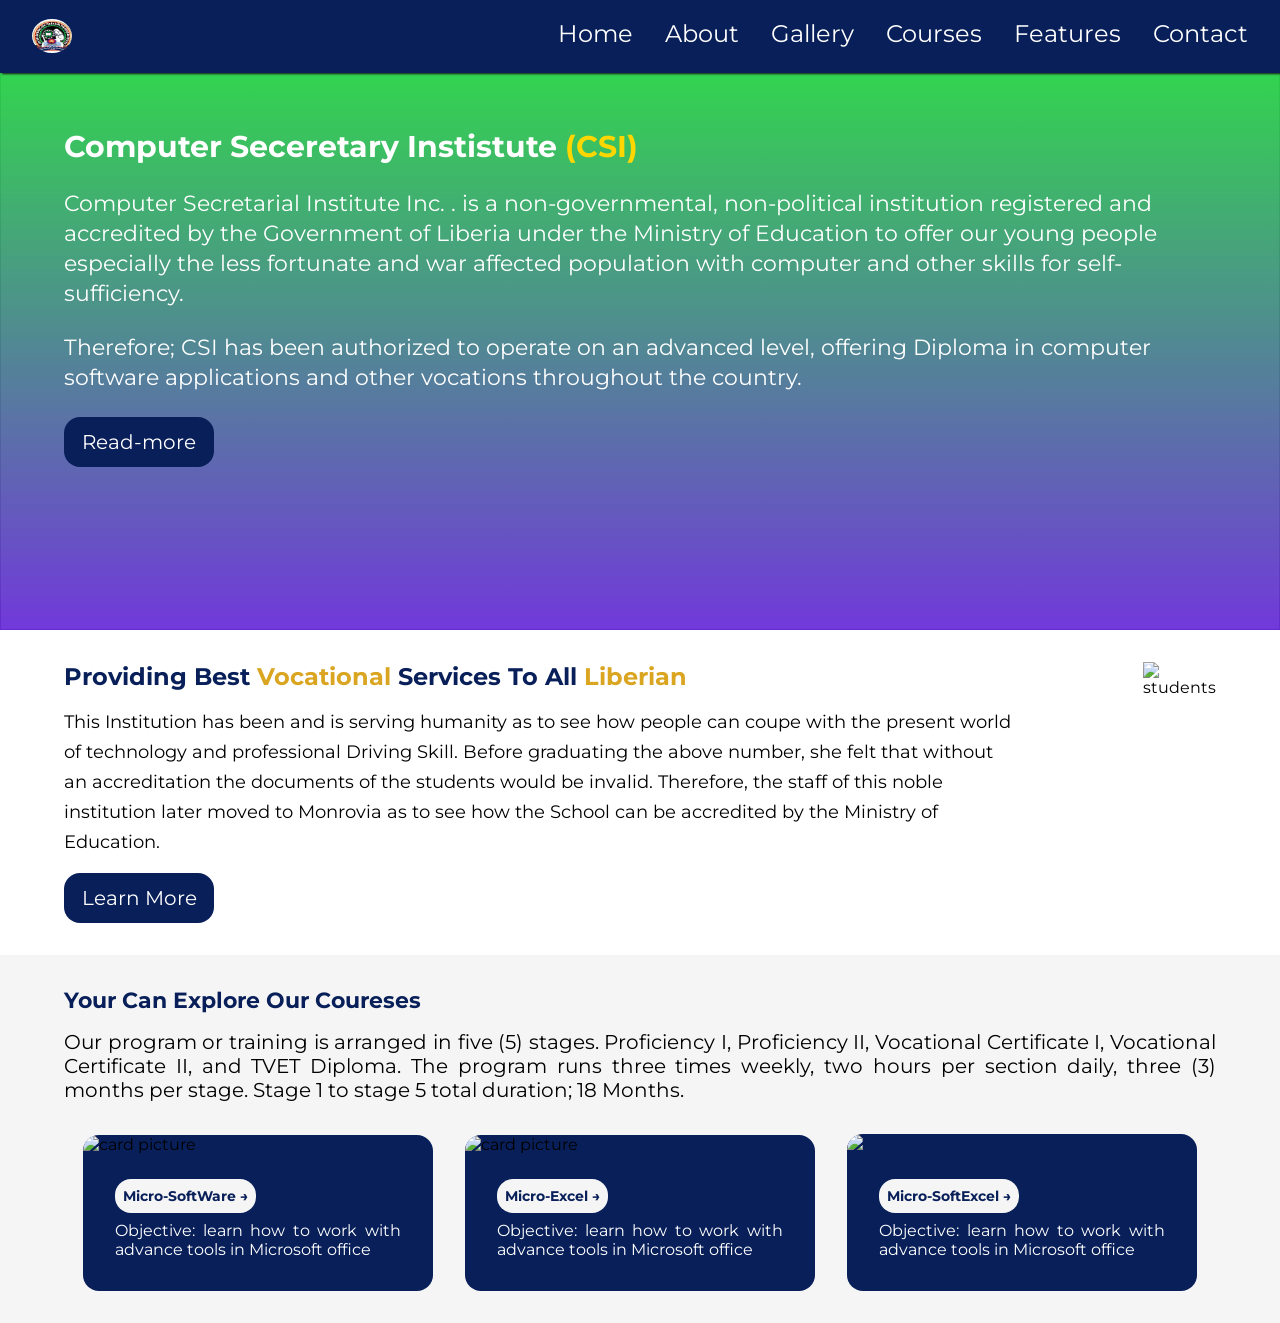
==== index.html @ a329c8eb "first commit" ====
<!DOCTYPE html>
<html lang="en">
<head>
  <meta charset="UTF-8">
  <meta name="viewport" content="width=device-width, initial-scale=1.0">
  <title>CSI-Official</title>

<!-- style sheet link -->
  <link rel="stylesheet" href="style.css">

  <!-- favigo link -->
  <link rel="shortcut icon" href="/assets/CSI-logo.svg">

   <!-- google icons link -->
    <link rel="stylesheet" href="https://cdnjs.cloudflare.com/ajax/libs/font-awesome/7.3.1/css/all.min.css" integrity="sha512-QeR2VH+lsBE5LSAe1Q5EnTBbe7XTBubt8dG93Y7gidSgdMCr8nVqKcfKAMyN96SV8KDbZVTDXChatu5G2KQGzg==" crossorigin="anonymous" referrerpolicy="no-referrer">

    <!-- google font link -->
     <link rel="preconnect" href="https://fonts.googleapis.com">
<link rel="preconnect" href="https://fonts.gstatic.com" crossorigin>
<link href="https://fonts.googleapis.com/css2?family=Inter:ital,opsz,wght@0,14..32,100..900;1,14..32,100..900&family=Montserrat:ital,wght@0,100..900;1,100..900&family=Outfit:wght@100..900&family=Playfair+Display:ital,wght@0,400..900;1,400..900&family=Poppins:ital,wght@0,100;0,200;0,300;0,400;0,500;0,600;0,700;0,800;0,900;1,100;1,200;1,300;1,400;1,500;1,600;1,700;1,800;1,900&family=Rubik:ital,wght@0,300..900;1,300..900&display=swap" rel="stylesheet">

</head>
<body>
  <header>
    <!-- first heading -->
   <section class="firstHead">
     <div class="head">
      <div class="rightHead">
      <a href="#">Any Quest</a>
      </div>
    </div>

    <div class="leftHead">
      <a href="#">Contact Our office</a>
    </div>
   </section>
    <!-- first heading ending -->

    <!-- second heading -->
   <div class="menusContainer">
 <img src="/assets/CSI-logo.svg" width="30px" class="csiLogo" alt="">
    <nav class="menus">
      <ul id="menus">
        <li>  <a href="#">Home</a></li>
        <li>  <a href="#">About</a></li>
        <li>  <a href="#">Gallery</a></li>
        <li>  <a href="#">Courses</a></li>
        <li>  <a href="#">Features</a></li>
        <li>  <a href="#">Contact</a></li>
      </ul>
    </nav>

  <span class="burger" id="burger"> <i class="fa-solid fa-bars" ></i></span>
   </div>
   <!-- second heading ending -->
  </header>






  <!-- main section -->
   <main>
<section class="home">
<div class="homeContainer" >
  <img src="" alt="" id="homeImage" class="homeImage">

    <div class="homeText">
    <h1>  Computer Seceretary Instistute <span class="csi">(CSI)</span></h1>
    <p>Computer Secretarial Institute Inc. .  is a non-governmental, non-political institution registered and accredited by the Government of Liberia under the Ministry of Education to offer our young  people especially the less fortunate and war affected population with computer and other skills for self-sufficiency. 
</p>

<p>Therefore; CSI has been authorized to operate on an advanced    level, offering Diploma in computer software applications and other vocations throughout the country. 
</p>
    <a href="#" class="btn">Read-more</a>
  </div>
</div>
</section>

<!-- about section -->
 <section class="about">
  <div class="about-left">
    <h2>Providing Best <span>Vocational</span> Services To All <span>Liberian</span></h2>
    <p>This Institution has been and is serving     humanity as to see how people can coupe with the present world of technology and professional Driving Skill. Before graduating the above number, she felt that without an accreditation the documents of the students would be invalid. Therefore, the staff of this noble institution later moved to Monrovia as to see how the School can be accredited by the Ministry of Education. 
</p>
<a href="#" class="btn">Learn More</a>
  </div>

  <div class="about-right">
    <img src="https://i.pinimg.com/736x/10/c0/a9/10c0a9876bc873100699a352b0003b7a.jpg" alt="students">
  </div>
 </section>

 <!-- our courses -->
  <section class="courses">
    <h3>Your Can Explore Our Coureses</h3>
    <p>Our program or training is arranged in five (5) stages. 
Proficiency I, Proficiency II, Vocational Certificate I, Vocational Certificate II, and TVET Diploma. The program runs three times weekly, two hours per section daily, three (3) months per stage. Stage 1 to stage 5 total duration; 18 Months. 
</p>
<div class="about-cards">

  <div class="card">
    <img src="https://i.pinimg.com/736x/96/a0/c2/96a0c2af15072f58ee370961f1af4d31.jpg" alt="card picture">
    <div class="cardText">
      <a href="#">Micro-SoftWare &rightarrow;</a>
      <p>Objective: learn how to work with advance tools in Microsoft office </p>
    </div>
  </div>

  <!-- card-2 -->
   <div class="card">
    <img src="https://i.pinimg.com/1200x/80/48/45/8048450a92f015384d2bc43dcd9dbd3d.jpg" alt="card picture">
    <div class="cardText">
      <a href="#">Micro-Excel &rightarrow;</a>
      <p>Objective: learn how to work with advance tools in Microsoft office </p>
    </div>
  </div>

  <!-- card-3 -->

  <div class="card">
    <img src="https://i.pinimg.com/1200x/51/1c/6f/511c6f7fe1faefba0837d13e015601ea.jpg">
    <div class="cardText">
      <a href="#">Micro-SoftExcel &rightarrow;</a>
      <p>Objective: learn how to work with advance tools in Microsoft office </p>
    </div>
  </div>

</div>
  </section>


   </main>
   <!-- main section -->





   <!-- Footer section -->
    <footer>

    </footer>
    <!--  -->
  
    <script src="main.js"></script>
</body>
</html>
---- style.css ----
* {
  margin: 0;
  padding: 0;
  box-sizing: border-box;
  font-family: "Montserrat", sans-serif;
}

/* first head */
.firstHead{
  display: none;
}
/* first head ending */


/* header menus section */
.menusContainer{
  width: 100%;
  display: flex;
  justify-content: space-between;
  padding: 1.2rem 2rem;
  background-color: #081F59;
  box-shadow: 2px 1px 2px rgb(22, 19, 19);
  top: 0;
  z-index: 50;
  position: fixed;
}

.csiLogo{
  border-radius: 50%;
  cursor: pointer;
  width: 40px;
}

ul{
  display: flex;
  gap: 2rem;
}

.menus li{
  list-style: none;
}

.menus a{
  text-decoration: none;
  color: white;
  font-size: 24px;
}

.menus a:hover{
  border-bottom: 1px solid darkgoldenrod;
  border-top: 1px solid darkgoldenrod;
}

.fa-solid{
  color: white;

}

.burger{
  display: none;

}

/* ending of header menus section */

/* home section */
.homeContainer{
  width: 100%;
    position: relative;
    height: 70vh;
    overflow: hidden;
}

.homeImage{
  width: 100%;
  overflow: hidden;
  height: 100%;
  object-fit: cover;
  /* position: relative; */
}

.homeText{
  display: flex;
  flex-direction: column;
  position: absolute;
  inset: 0;
    background: linear-gradient(rgba(15, 207, 47, 0.856), rgba(77, 6, 209, 0.795));
padding: 4rem;
gap: 1.5rem;
margin-top: 4rem;
}

.homeText h1{
  color: white;
  font-size: 30px;
}

.csi{
  color: gold;
}

.homeText p{
  color: white;
  font-size: 22px;
  line-height: 30px;
}

.btn{
  background-color: #081F59;
 text-decoration: none;
 font-size: 20px;
 text-align: center;
 padding: 0.5rem 1rem;
 border-radius: 1rem;
 color: white;
width: 150px;
height: 50px;
align-content: center;

}

.homeText a:hover{
  border: solid 2px white;
  background: none;
}
/* home section ending */

/* about section */
.about{
  padding: 2rem 4rem;
  display: flex;
  gap: 8rem;
}

.about-left{
  display: flex;
  flex-direction: column;
  gap: 1rem;
}

.about-left h2{
  color: #081F59;
  font-size: 24px;
}

.about-left span{
  color: goldenrod;
}

.about-left p{
  font-size: 18px;
  line-height: 30px;
}

.about-right img{
  width: 400px;
}

.about-right img:hover{
  scale: 1.02;
}

/* about secton ending */


/* course section */

.courses{
  padding: 2rem 4rem;
  background-color: whitesmoke;
}

.courses h3{
color: #081F59;
font-size: 22px;
}

.courses p{
  font-size: 20px;
  margin-top: 1rem;
  text-align: justify;
}

.about-cards{
display: flex;
align-items: center;
justify-content: center;
gap: 2rem;
}

.card{
  width: 350px;
  /* border: 2px solid red; */
  border-radius: 1rem;
  pad: 1rem;
  overflow: hidden;
  background-color: #081F59;
  margin-top: 2rem;
}

.card:hover{
  transform: scale(1.02);
  transition: 0.5ms ease;
}

.card img{
width: 350px;
justify-content: center;
justify-items: center;
justify-self: center;
/* overflow: hidden; */
}

.cardText{
  padding: 2rem;
}

.cardText a{
 color: #081F59;
  text-decoration: none;
  background-color: whitesmoke;
  padding: 0.5rem;
  border-radius: 1rem;
  font-size: 14px;
  font-weight: bold;
}

.cardText p{
  color: white;
  font-size: 16px;
}


/* courses section ending */





/* media query */
@media (max-width: 900px) {
  ul{
    display: flex;
    flex-direction: column;
    position: absolute;
    right: 0;
    gap: 12px;
    top: 70px;
    background-color: #081F59;;
    width: 100%;
    padding: 1rem;
    display: none;
    align-items: center;
  }

  .burger{
  display: flex;
font-size: 28px;
cursor: pointer;
  }

  ul.active{
    display: flex;
  }

.homeContainer{
    height: 125vh;
}

.homeText a{
align-self: center;

}

.homeText{
 text-align: center;
}

.about{

  display: flex;
flex-direction: column;
align-items: center;
gap: 2rem;
}

/* about card section */
.about-cards{
  flex-direction: column;
  justify-content: center;
  align-items: center;
}

}

/* media query screen side */

/* media query ending */
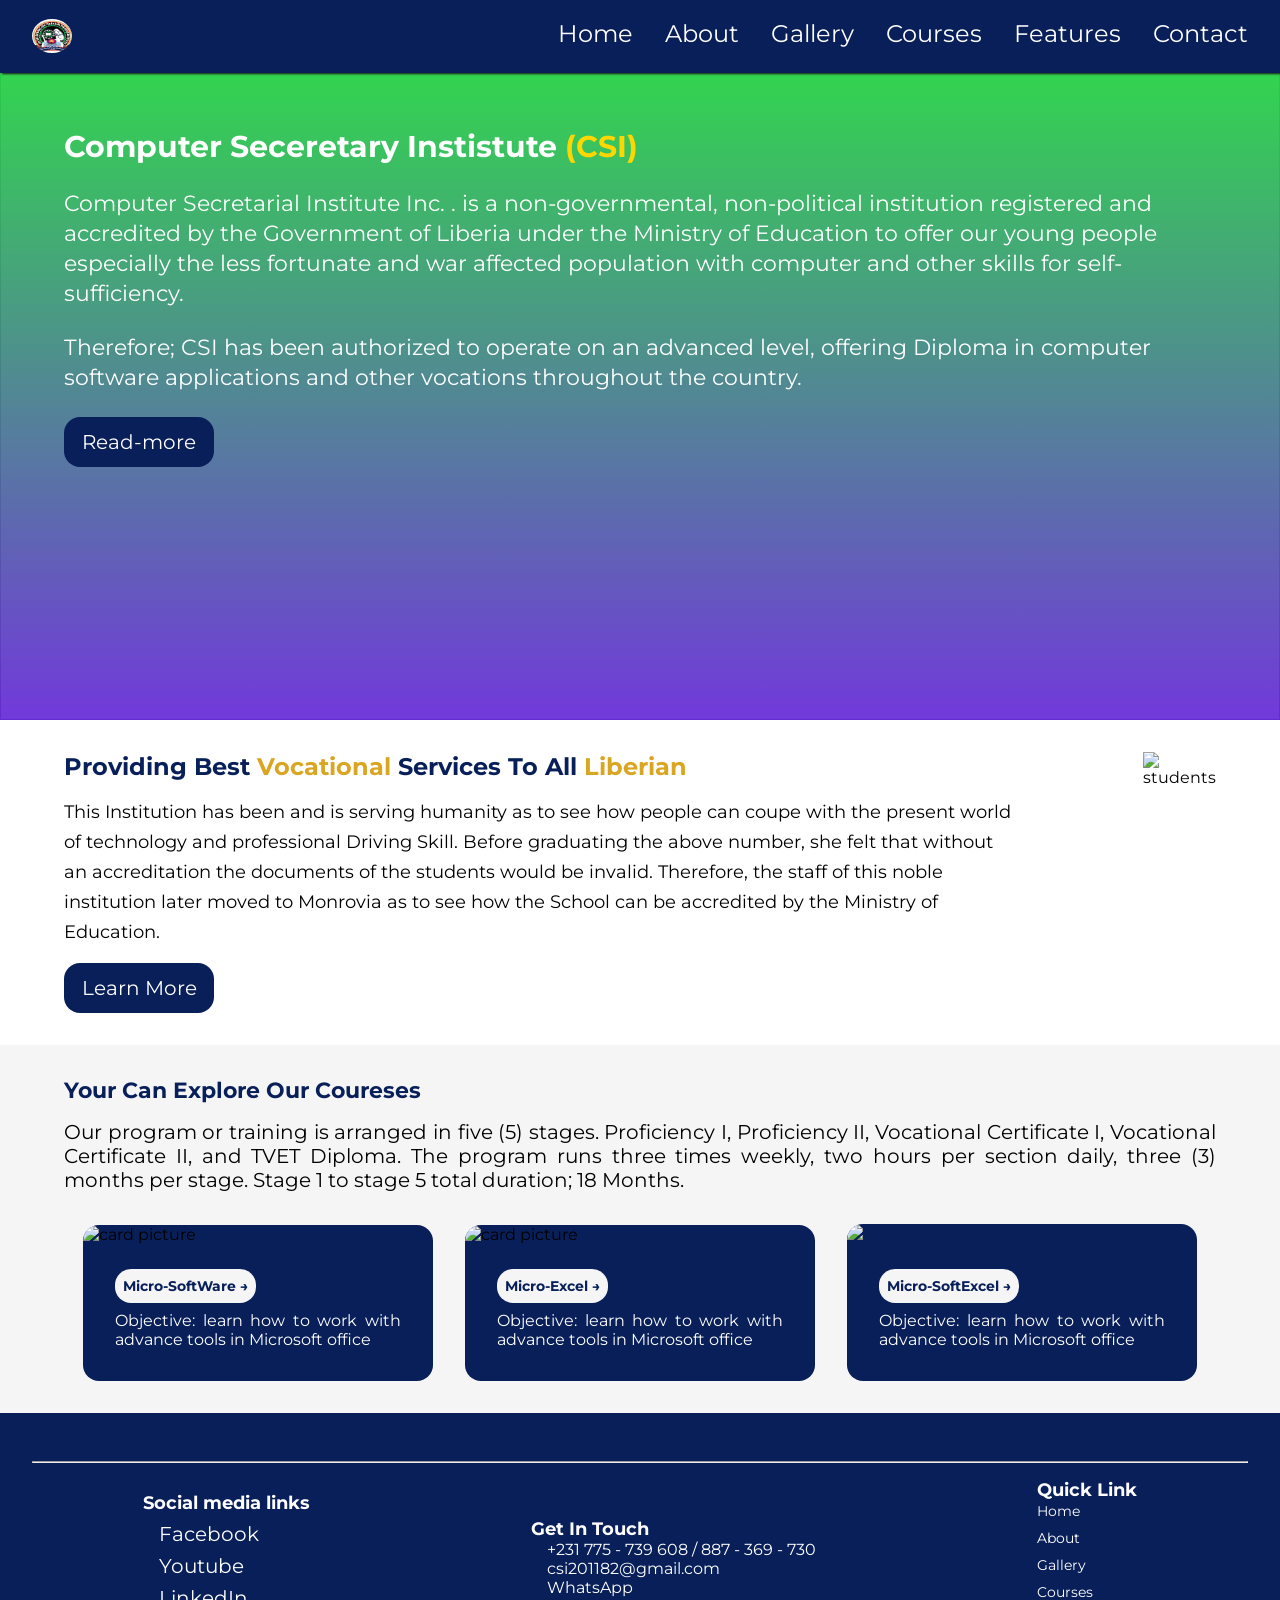
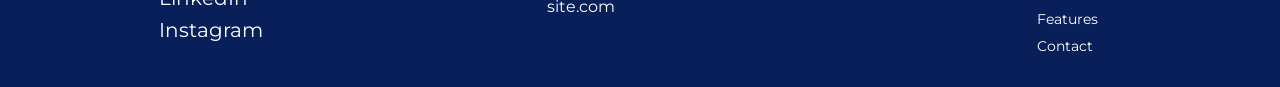
==== commit 9944498b: "footer commit" ====
--- a/index.html
+++ b/index.html
@@ -41,7 +41,7 @@
  <img src="/assets/CSI-logo.svg" width="30px" class="csiLogo" alt="">
     <nav class="menus">
       <ul id="menus">
-        <li>  <a href="#">Home</a></li>
+        <li>  <a href="index.html">Home</a></li>
         <li>  <a href="#">About</a></li>
         <li>  <a href="#">Gallery</a></li>
         <li>  <a href="#">Courses</a></li>
@@ -54,11 +54,6 @@
    </div>
    <!-- second heading ending -->
   </header>
-
-
-
-
-
 
   <!-- main section -->
    <main>
@@ -135,11 +130,50 @@
    <!-- main section -->
 
 
-
-
-
    <!-- Footer section -->
     <footer>
+      <hr class="line">
+      
+      <section class="footer-container">
+  
+        <div >
+        <h4>Social media links</h4>
+           <div class="socialmedia">
+            <a href="#"><i class="fa-brands fa-facebook"></i><span>Facebook</span></a>
+
+           <a href="#"><i class="fa-brands fa-youtube"></i><span>Youtube</span></a>
+
+           <a href="#"><i class="fa-brands fa-linkedin"></i><span>LinkedIn</span></a>
+
+           <a href="#"><i class="fa-brands fa-instagram"></i><span>Instagram</span></a>
+           </div>
+        </div>
+
+        <div class="getTouch">
+          <h4>Get In Touch</h4>
+ <div class="Contact">
+    <a href="#"><i class="fa-solid fa-phone"></i><span>+231 775 - 739 608 / 887 - 369 - 730</span></a>
+  <a href="#"><i class="fa-regular fa-envelope"></i><span> csi201182@gmail.com</span></a>
+  
+   <a href="#"><i class="fa-brands fa-whatsapp"></i><span>WhatsApp</span></a>
+
+ <a href="#">  <i class="fa-solid fa-earth-americas"></i><span>site.com</span></a>
+ </div>
+        </div>
+
+       <div class="quck">
+        <h4>Quick Link</h4>
+         <div class="useFullLink">
+          <li>  <a href="#">Home</a></li>
+        <li>  <a href="#">About</a></li>
+        <li>  <a href="#">Gallery</a></li>
+        <li>  <a href="#">Courses</a></li>
+        <li>  <a href="#">Features</a></li>
+        <li>  <a href="#">Contact</a></li>
+        </div>
+       </div>
+      </section>
+      <!-- <hr class="line"> -->
 
     </footer>
     <!--  -->
--- a/style.css
+++ b/style.css
@@ -67,7 +67,7 @@
 .homeContainer{
   width: 100%;
     position: relative;
-    height: 70vh;
+    height: 80vh;
     overflow: hidden;
 }
 
@@ -88,6 +88,7 @@
 padding: 4rem;
 gap: 1.5rem;
 margin-top: 4rem;
+
 }
 
 .homeText h1{
@@ -116,7 +117,6 @@
 width: 150px;
 height: 50px;
 align-content: center;
-
 }
 
 .homeText a:hover{
@@ -233,6 +233,84 @@
 
 /* courses section ending */
 
+/* footer */
+footer{
+  width: 100%;
+  background-color: #081F59;
+  padding: 2rem;
+
+}
+
+.line{
+  margin-bottom: 1rem;
+  margin-top: 1rem;
+}
+
+.footer-container{
+  display: flex;
+  justify-content: space-around;
+  align-items: center;
+
+}
+
+.footer-container h4{
+  color: white;
+  font-size: 18px;
+}
+
+.socialmedia{
+  display: flex;
+  flex-direction: column;
+ justify-content: center;
+}
+
+.socialmedia a{
+  color: white;
+  font-size: 20px;
+  display: flex;
+margin-top: 0.5rem;
+text-decoration: none;
+}
+
+.socialmedia a i{
+  margin-right: 1rem;
+  
+}
+
+.Contact{
+  display: flex;
+  flex-direction: column;
+}
+
+.Contact a{
+  color: white;
+  text-decoration: none;
+}
+
+
+.Contact a i{
+  margin-right: 1rem;
+  margin-top: 1rem;
+}
+
+.useFullLink{
+  display: flex;
+  flex-direction: column;
+ gap: 0.5rem;
+}
+
+.useFullLink a{
+  color: white;
+  text-decoration: none;
+  font-size: 14px;
+}
+
+.useFullLink li{
+  list-style: none;
+}
+
+/* footer ending */
+
 
 
 
@@ -245,7 +323,7 @@
     position: absolute;
     right: 0;
     gap: 12px;
-    top: 70px;
+    top: 60px;
     background-color: #081F59;;
     width: 100%;
     padding: 1rem;
@@ -264,7 +342,7 @@
   }
 
 .homeContainer{
-    height: 125vh;
+    height: 100vh;
 }
 
 .homeText a{
@@ -274,14 +352,45 @@
 
 .homeText{
  text-align: center;
+ padding: 2rem;
+}
+
+.about-right img{
+  width: 300px;
+  align-items: center;
+align-content: center;
+}
+
+/* courses section */
+.card img{
+width: 300px;
+align-items: center;
+align-content: center;
+}
+
+.card{
+  width: 300px;
+
 }
 
 .about{
-
   display: flex;
 flex-direction: column;
-align-items: center;
+justify-content: center;
 gap: 2rem;
+padding: 2rem;
+}
+
+.about-left{
+  text-align: center;
+}
+
+.about-right{
+  text-align: center;
+}
+
+.btn{
+align-self: center;
 }
 
 /* about card section */
@@ -291,8 +400,54 @@
   align-items: center;
 }
 
-}
-
-/* media query screen side */
-
-/* media query ending */+.courses{
+  padding: 2rem;
+}
+
+/* footer */
+.footer-container{
+  display: flex;
+  flex-direction: column;
+  align-items: center;
+ text-align: center;
+}
+
+.footer-container h4{
+  color: goldenrod;
+text-decoration: underline;
+
+}
+
+.getTouch{
+  margin-top: 2rem;
+}
+
+.getTouch h4{
+color: goldenrod;
+text-decoration: underline;
+}
+
+
+.quck h4{
+  margin-top: 2rem;
+}
+
+}
+
+/* second media query screen side */
+@media (max-width: 768px) {
+  .homeContainer{
+    height: 135vh;
+}
+
+}
+
+/* media query ending */
+
+
+@media (max-width: 320px) {
+  .homeContainer{
+    height: 130vh;
+}
+
+}
